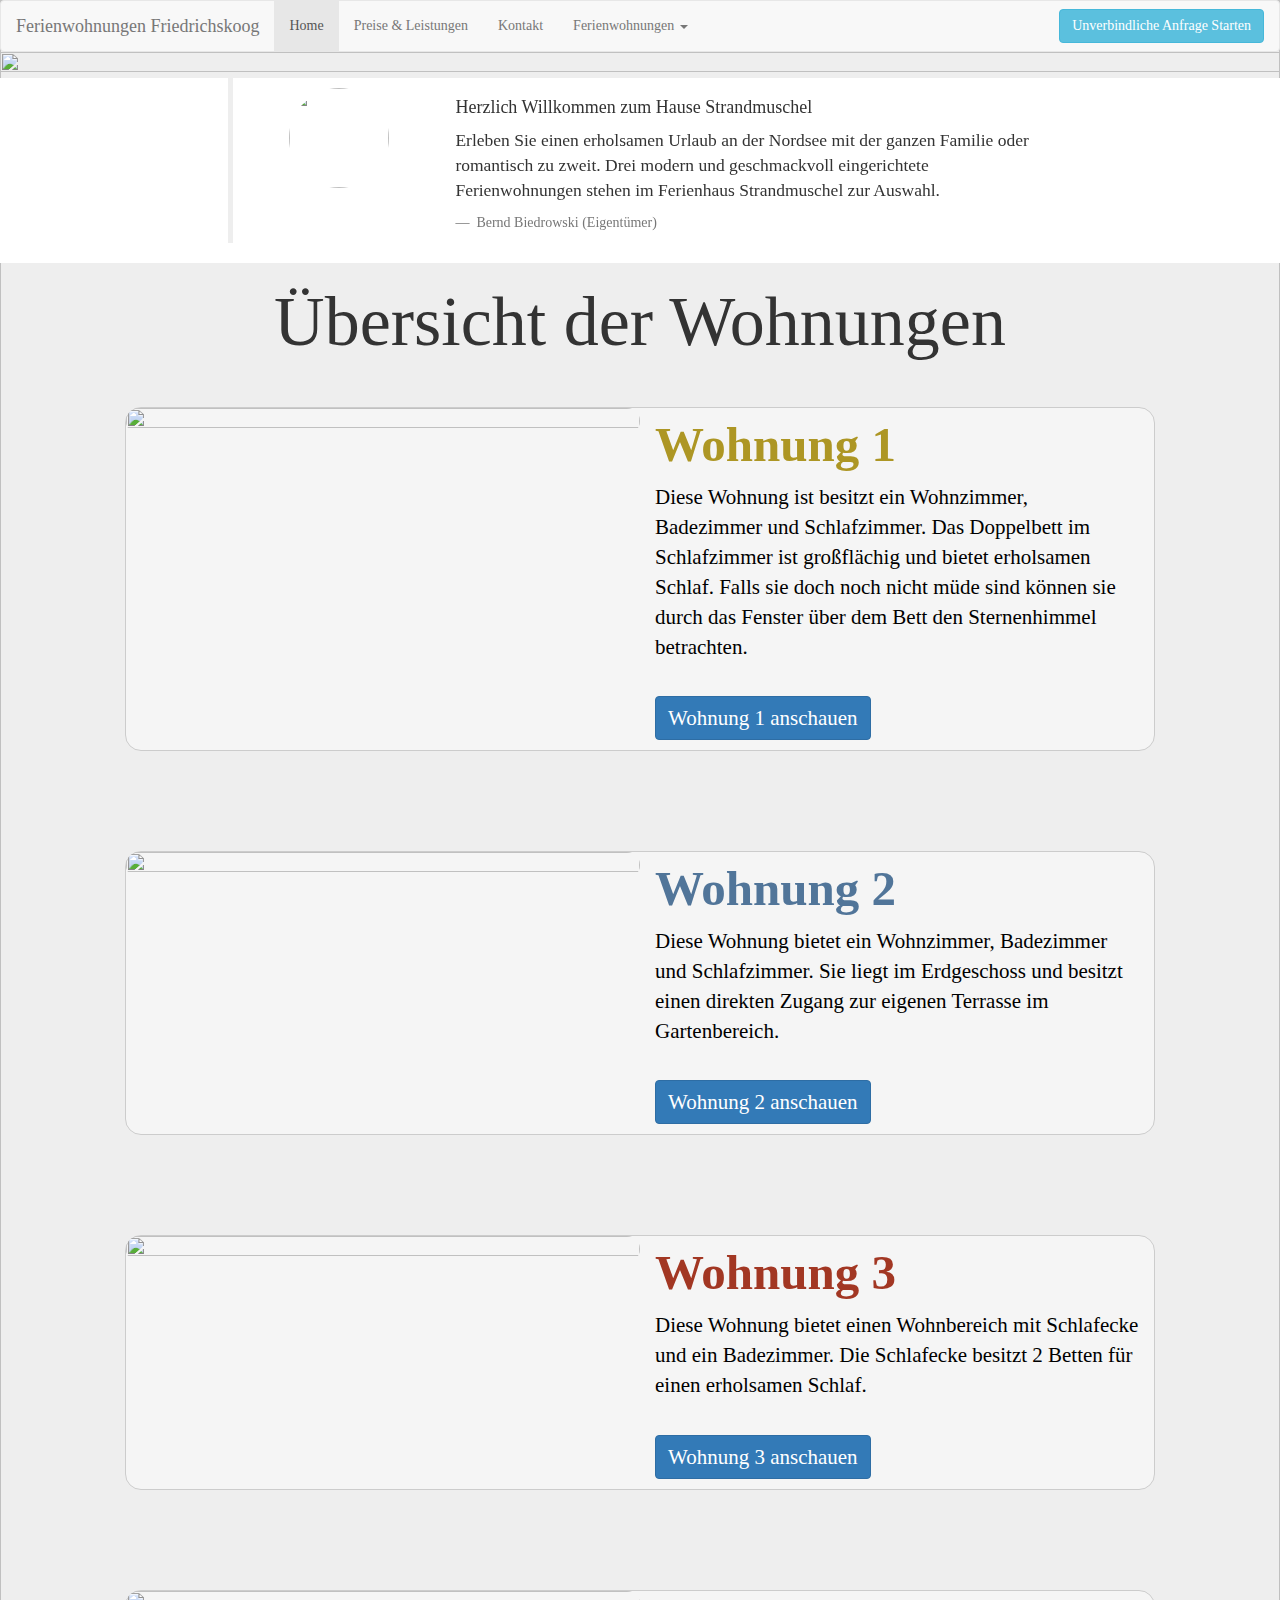
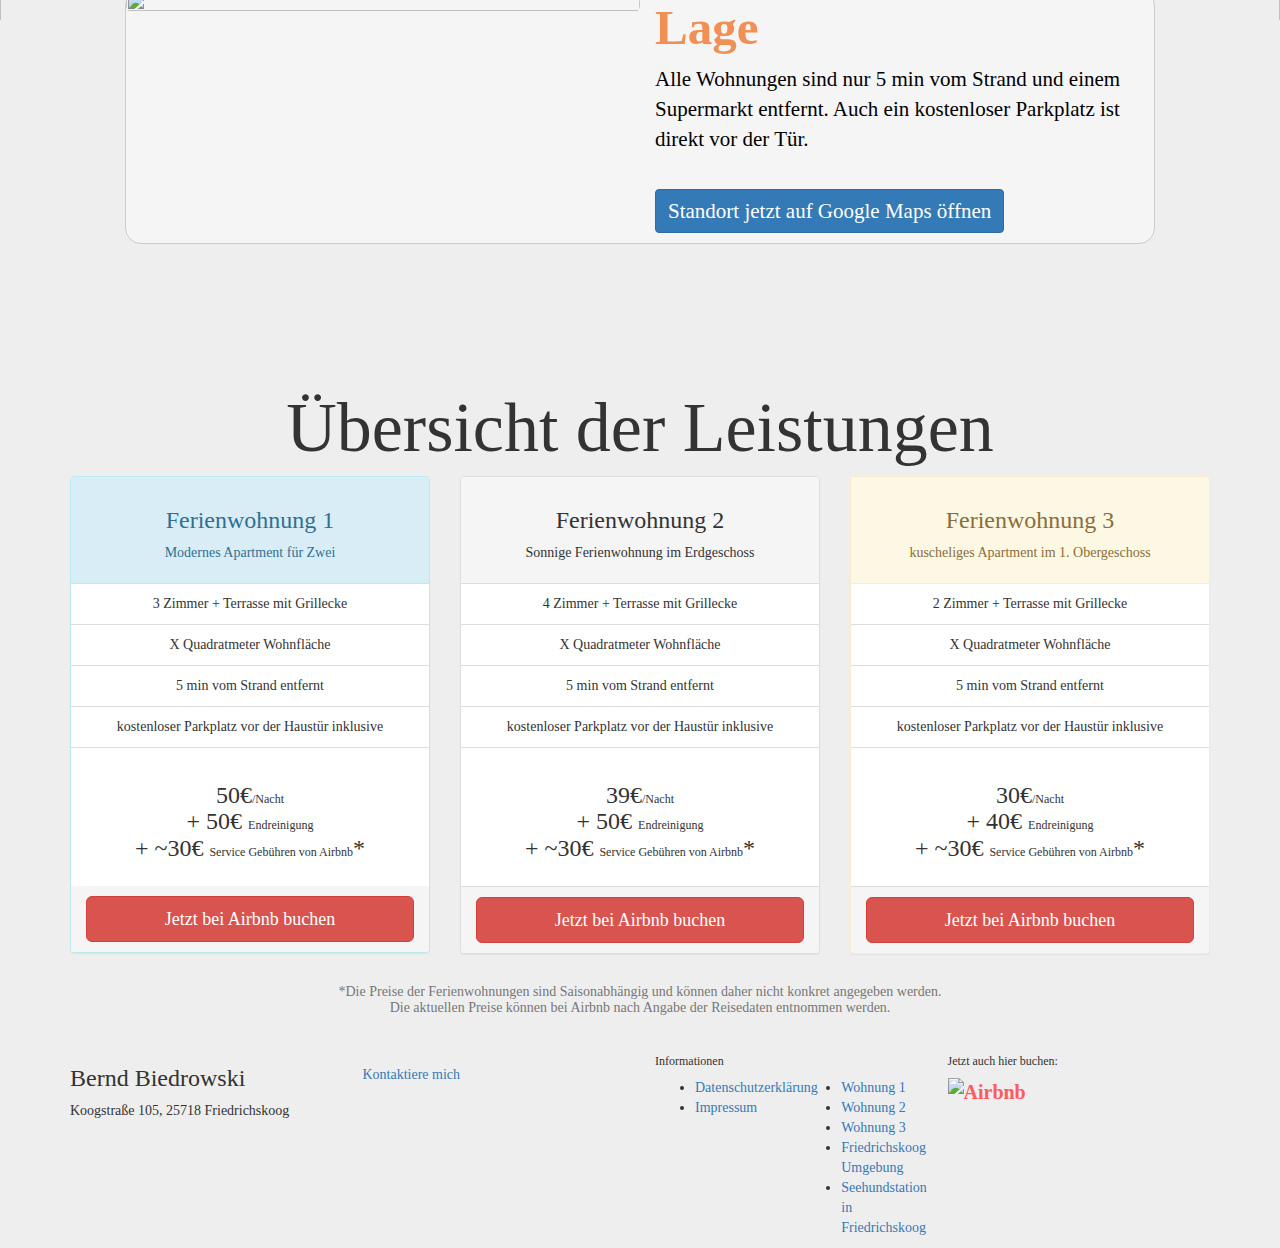
==== index.html @ 05b63339 "fix parallax" ====
<!DOCTYPE html>
<html>
  <head>
     <!-- launch fullscreen on mobile -->
     <meta name="apple-mobile-web-app-capable" content="yes">
     <meta name="mobile-web-app-capable" content="yes">
     <!-- viewport for mobile-->
     <meta name="viewport" content="width=device-width, initial-scale=1.0">
     <!-- link font awesome-->
     <link href="//netdna.bootstrapcdn.com/font-awesome/4.0.3/css/font-awesome.css" rel="stylesheet">
     <!-- parrallax css -->
     <link rel="stylesheet" href="./css/parallax.css" >
     <!-- little css tweaks -->
     <link rel="stylesheet" href="./css/littleTweaks.css" >
     <!-- preisvergleich css -->
     <link rel="stylesheet" href="./css/pricesOverview.css" >
     <!-- footer css-->
     <link rel="stylesheet" href="./css/footer.css" >
     <!-- quote carousel css-->
     <link rel="stylesheet" href="./css/quotecarousel.css">
     <!-- Wohnungen + Text Übersicht Section-->
     <link rel="stylesheet" href="./css/wohnungenuebersicht.css">
     <!-- bootstrap min css -->
     <link rel="stylesheet" href="https://maxcdn.bootstrapcdn.com/bootstrap/3.4.0/css/bootstrap.min.css">
     <!-- jquery min js -->
    <script src="https://ajax.googleapis.com/ajax/libs/jquery/3.4.0/jquery.min.js"></script>
    <!-- bootstrap min js -->
    <script src="https://maxcdn.bootstrapcdn.com/bootstrap/3.4.0/js/bootstrap.min.js"></script>
  </head>
  <body>
  
  <!-- Static navbar -->
      <nav class="navbar navbar-default" style="margin-bottom: 0">
        <div class="container-fluid">
          <div class="navbar-header">
            <button type="button" class="navbar-toggle collapsed" data-toggle="collapse" data-target="#navbar" aria-expanded="false" aria-controls="navbar">
              <span class="sr-only">Toggle navigation</span>
              <span class="icon-bar"></span>
              <span class="icon-bar"></span>
              <span class="icon-bar"></span>
            </button>
            <a class="navbar-brand" href="#overviewWohnungen">Ferienwohnungen Friedrichskoog</a>
          </div>
          <div id="navbar" class="navbar-collapse collapse">
            <ul class="nav navbar-nav">
               <li class="active"><a href="https://ferien-wohnungen-schleswig-holstein.github.io/friedrichskoog/">Home</a></li>
               <li><a href="#overviewPrices">Preise & Leistungen</a></li>
               <li><a href="#">Kontakt</a></li>
               <li class="dropdown">
                 <a href="#" class="dropdown-toggle" data-toggle="dropdown" role="button" aria-haspopup="true" aria-expanded="false">Ferienwohnungen <span class="caret"></span></a>
                 <ul class="dropdown-menu">
                   <li class="dropdown-header">Kleine Ferienwohnung</li>
                   <li><a href="https://ferien-wohnungen-schleswig-holstein.github.io/friedrichskoog/html/wohnung1.html" id="wohnung1" >Hier zur Ferienwohnung 1</a></li>
                   <li role="separator" class="divider"></li>
                   <li class="dropdown-header">Mittlere Ferienwohnung</li>
                   <li><a href="https://ferien-wohnungen-schleswig-holstein.github.io/friedrichskoog/html/wohnung2.html">Hier zur Ferienwohnung 2</a></li>
                   <li role="separator" class="divider"></li>
                   <li class="dropdown-header">Große Ferienwohnung</li>
                   <li><a href="https://ferien-wohnungen-schleswig-holstein.github.io/friedrichskoog/html/wohnung3.html">Hier zur Ferienwohnung 3</a></li>
                   <li role="separator" class="divider"></li>
                   <li><a href="https://ferien-wohnungen-schleswig-holstein.github.io/friedrichskoog/#overviewPrices">Hier zur Übersicht</a></li>
                 </ul>
                </li>
             </ul>
             <ul class="nav navbar-nav navbar-right text-center">
               <a href="https://www.airbnb.de/users/show/170012581"><button class="btn btn-info navbar-btn">Unverbindliche Anfrage Starten</button></a>
             </ul>
          </div><!--/.nav-collapse -->
        </div><!--/.container-fluid -->
      </nav>
  <!-- end navbar-->
      
  <!-- Start Parallax -->
  <div class="ismobile" style="overflow: hidden;" width="100%" height="95%">
    <img src="./images/windowseethrough.png" width="100%" height="95%" style="float: top;">
    <img src="./images/lighthouse-2396672_1920.jpg" class="twit-bird" width="100%" height="180%" style="float: top; position: absolute; left: 0; top:0; z-index: -2; ">
  </div>
  <!-- End Parallax -->
  
  <!-- quote template-->
  <div class="container quotebackgroundmobile" style="width: 100%; background-color: white;">
    <div class='row quoteRow'>
      <div class='col-md-offset-2 col-md-8'>
        <div class="carousel slide" data-ride="carousel" id="quote-carousel">
          <!-- Carousel Slides / Quotes -->
          <div class="carousel-inner">
            <!-- Quote 1 -->
            <div class="item active">
              <blockquote>
                <div class="row">
                  <div class="col-sm-3 text-center">
                    <img class="img-circle biggerimage" src="./images/face.jpeg" style="width: 100px;height:100px;">
                    <!--<img class="img-circle" src="https://s3.amazonaws.com/uifaces/faces/twitter/kolage/128.jpg" style="width: 100px;height:100px;">-->
                  </div>
                  <div class="col-sm-9 blur">
                    <h4 class="quoteHeading">Herzlich Willkommen zum Hause Strandmuschel</h4>
                    <p class="quoteParagraph">
                        Erleben Sie einen erholsamen Urlaub an der Nordsee mit der ganzen Familie oder romantisch zu zweit. Drei modern und geschmackvoll eingerichtete Ferienwohnungen stehen im Ferienhaus Strandmuschel zur Auswahl. </p>
                    <small> Bernd Biedrowski (Eigentümer)</small>
                  </div>
                </div>
              </blockquote>
            </div>
          </div>
        </div>                          
      </div>
    </div>
  </div>
  <!-- quote template ende-->
  
  <!-- Wohnungen + Bilder Übersicht-->
  	<section id="overviewWohnungen">
  		<div class="container-fluid secionBackground">
  			<h2 class="section-title mb-2 h1 text-center overviewTitle">Übersicht der Wohnungen</h2>
        <div class="how-section1">
            <div class="row overviewBackground">
                <div class="col-md-6 how-img removepadding">
                    <img src="./images/wohnung1/wohnung1-wohnzimmer.jpg" class="img-fluid wohnungsbilduebersicht" alt="" />
                </div>
                <div class="col-md-6">
                    <h4 class="overviewHeading headingWohnung1">Wohnung 1</h4>
                <p class="text-muted overviewText">
                  Diese Wohnung ist besitzt ein Wohnzimmer, Badezimmer und Schlafzimmer.
                  Das Doppelbett im Schlafzimmer ist großflächig und bietet erholsamen Schlaf.
                  Falls sie doch noch nicht müde sind können sie durch das Fenster über dem Bett den 
                  Sternenhimmel betrachten.
                 </p>
                 <p>
                    <a href="https://ferien-wohnungen-schleswig-holstein.github.io/friedrichskoog/html/wohnung1.html">
                        <button type="button" class="btn btn-primary">Wohnung 1 anschauen</button>
                    </a>
                </p>
                </div>
            </div>
            <div class="row overviewBackground">
                <div class="col-md-6 how-img removepadding">
                    <img src="./images/wohnung2/wohnung2-wohnzimmer.jpg" class="img-fluid wohnungsbilduebersicht" alt=""/>
                </div>
                <div class="col-md-6">
                    <h4 class="overviewHeading headingWohnung2">Wohnung 2</h4>
                    <p class="text-muted overviewText">
                    Diese Wohnung bietet ein Wohnzimmer, Badezimmer und Schlafzimmer.
                    Sie liegt im Erdgeschoss und besitzt einen direkten Zugang zur eigenen Terrasse
                    im Gartenbereich.
                     </p>
                     <p>
                        <a href="https://ferien-wohnungen-schleswig-holstein.github.io/friedrichskoog/html/wohnung2.html">
                            <button type="button" class="btn btn-primary">Wohnung 2 anschauen</button>
                        </a>
                    </p>
                </div>
            </div>
            <div class="row overviewBackground">
                <div class="col-md-6 how-img removepadding">
                     <img src="./images/wohnung3/wohnung3-wohnzimmer.jpg" class="img-fluid wohnungsbilduebersicht" alt=""/>
                </div>
                <div class="col-md-6">
                    <h4 class="overviewHeading  headingWohnung3">Wohnung 3</h4>
                    <p class="text-muted overviewText">
                    Diese Wohnung bietet einen Wohnbereich mit Schlafecke und ein Badezimmer.
                    Die Schlafecke besitzt 2 Betten für einen erholsamen Schlaf.
                    </p>
                    <p>
                        <a href="https://ferien-wohnungen-schleswig-holstein.github.io/friedrichskoog/html/wohnung1.html">
                            <button type="button" class="btn btn-primary">Wohnung 3 anschauen</button>
                        </a>
                    </p>
                </div>
            </div>
            <div class="row overviewBackground">
                <div class="col-md-6 how-img removepadding">
                    <img src="./images/umgebung/umgebung-sonnenuntergang2.jpg" class="img-fluid wohnungsbilduebersicht" alt=""/>
                </div>
                <div class="col-md-6">
                    <h4 class="overviewHeading  headingLage">Lage</h4>
                    <p class="text-muted overviewText">
                      Alle Wohnungen sind nur 5 min vom Strand und einem Supermarkt entfernt.
                      Auch ein kostenloser Parkplatz ist direkt vor der Tür.
                      </p>
                      <p>
                          <a href="https://goo.gl/maps/2TDjoSByeW84eYyp8" target="_blank">
                              <button type="button" class="btn btn-primary">Standort jetzt auf Google Maps öffnen</button>
                          </a>
                      </p>
                </div>
            </div>
        </div>
  	</section>
  <!-- ENDE Wohnungen + Bilder Übersicht-->
  
  <!-- Leistungsvergleich der Wohnungen-->
  	<section id="overviewPrices">
  		<div class="container-fluid">
  			<h2 class="section-title mb-2 h1 text-center">Übersicht der Leistungen</h2>
  			<div class="container">
          <div class="row">
            <div class="col-sm">
                <div >
                    <div class="col-lg-4 col-md-4">
                      <div class="panel panel-info">
                        <div class="panel-heading">
                          <h3 class="text-center hprice">Ferienwohnung 1</h3>
                          <p class="text-center">Modernes Apartment für Zwei</p>
                        </div>
                        <ul class="list-group list-group-flush text-center">
                          <li class="list-group-item">
                            3 Zimmer + Terrasse mit Grillecke
                          </li>
                          <li class="list-group-item">
                            X Quadratmeter Wohnfläche
                          </li>
                          <li class="list-group-item">
                            5 min vom Strand entfernt
                          </li>
                          <li class="list-group-item">
                            kostenloser Parkplatz vor der Haustür inklusive
                          </li>
                          <div class="panel-body text-center">
                              <h3 class="hprice pricetag">
                                    50€<span class="overviewPricesText">/Nacht</span><br>
                                    + 50€ <span class="overviewPricesText">Endreinigung</span><br>
                                    + ~30€ <span class="overviewPricesText">Service Gebühren von Airbnb</span>*</h3>
                          </div>
                        </ul>
                        <div class="panel-footer btn-hide"> 
                          <a class="btn btn-lg btn-block btn-danger " href="https://www.airbnb.de/rooms/6984730?location=Friedrichskoog%2C%20Deutschland&adults=1&guests=1&check_in=&check_out=&children=0&infants=0&source_impression_id=p3_1556996489_puB1PriPwWPqPFqe">Jetzt bei Airbnb buchen</a> 
                        </div>
                      </div>
                    </div>
                  </div>
            </div>
            <div class="col-sm">
                <div >
                    <div class="col-lg-4 col-md-4 ">
                      <div class="panel panel-default">
                        <div class="panel-heading">
                          <h3 class="text-center hprice">Ferienwohnung 2</h3>
                          <p class="text-center">Sonnige Ferienwohnung im Erdgeschoss</p>
                        </div>
                        <ul class="list-group list-group-flush text-center">
                            <li class="list-group-item">
                              4 Zimmer + Terrasse mit Grillecke
                            </li>
                            <li class="list-group-item">
                              X Quadratmeter Wohnfläche
                            </li>
                            <li class="list-group-item">
                              5 min vom Strand entfernt
                            </li>
                            <li class="list-group-item">
                              kostenloser Parkplatz vor der Haustür inklusive
                            </li>
                            <div class="panel-body text-center">
                                <h3 class="hprice pricetag">
                                    39€<span class="overviewPricesText">/Nacht</span><br>
                                    + 50€ <span class="overviewPricesText">Endreinigung</span><br>
                                    + ~30€ <span class="overviewPricesText">Service Gebühren von Airbnb</span>*</h3>
                            </div>
                        <div class="panel-footer btn-hide"> 
                          <a class="btn btn-lg btn-block btn-danger " href="https://www.airbnb.de/rooms/31629506?location=Friedrichskoog%2C%20Deutschland&adults=1&guests=1&check_in=&check_out=&children=0&infants=0&source_impression_id=p3_1556996493_xZc%2BCcOb%2FPHpsG%2BI#">Jetzt bei Airbnb buchen</a> 
                        </div>
                      </div>
                    </div>
                  </div>
            </div>
            <div class="col-sm">
                <div >
                    <div class="col-lg-4 col-md-4 ">
                      <div class="panel panel-warning">
                        <div class="panel-heading">
                          <h3 class="text-center hprice">Ferienwohnung 3</h3>
                          <p class="text-center">kuscheliges Apartment im 1. Obergeschoss</p>
                        </div>
                        <ul class="list-group list-group-flush text-center">
                            <li class="list-group-item">
                              2 Zimmer + Terrasse mit Grillecke
                            </li>
                            <li class="list-group-item">
                              X Quadratmeter Wohnfläche
                            </li>
                            <li class="list-group-item">
                              5 min vom Strand entfernt
                            </li>
                            <li class="list-group-item">
                              kostenloser Parkplatz vor der Haustür inklusive
                            </li>
                            <div class="panel-body text-center">
                                <h3 class="hprice pricetag">
                                    30€<span class="overviewPricesText">/Nacht</span><br>
                                    + 40€ <span class="overviewPricesText">Endreinigung</span><br>
                                    + ~30€ <span class="overviewPricesText">Service Gebühren von Airbnb</span>*</h3>
                              </div>
                        <div class="panel-footer btn-hide"> 
                          <a class="btn btn-lg btn-block btn-danger " href="https://www.airbnb.de/rooms/17316805?location=Friedrichskoog%2C%20Deutschland&adults=1&guests=1&check_in=&check_out=&children=0&infants=0&source_impression_id=p3_1556996495_8zST0iMWYRifCK89">Jetzt bei Airbnb buchen</a> 
                        </div>
                      </div>
                    </div>
                  </div>
            </div>
          </div>
          <p class="text-center text-muted h5">*Die Preise der Ferienwohnungen sind Saisonabhängig und können daher nicht konkret angegeben werden.
              <br/> Die aktuellen Preise können bei Airbnb nach Angabe der Reisedaten entnommen werden.
            </p>
        </div>  
  	</section>
    <!-- ENDE Leistungsvergelich der Wohnungen -->

    <br>
    
  <!-- Start Footer -->
  <footer class="container-fluid bg-grey py-5">
    <div class="container">
       <div class="row">
          <div class="col-md-6">
             <div class="row">
                <div class="col-md-6 ">
                   <div class="logo-part">
                      <h3>Bernd Biedrowski</h3>
                      <p>Koogstraße 105, 25718 Friedrichskoog</p>
                   </div>
                </div>
                <div class="col-md-6 px-4">
                  <br>
                   <a href="#" class="btn-footer">Kontaktiere mich</a>
                </div>
             </div>
          </div>
          <div class="col-md-6">
             <div class="row">
                <div class="col-md-6 px-4">
                   <h6>Informationen</h6>
                   <div class="row ">
                      <div class="col-md-6">
                         <ul>
                            <li> <a href="#"> Datenschutzerklärung</a> </li>
                            <li> <a href="#"> Impressum</a> </li>
                         </ul>
                      </div>
                      <div class="col-md-6 px-4">
                         <ul>
                            <li> <a href="https://ferien-wohnungen-schleswig-holstein.github.io/friedrichskoog/html/wohnung1.html"> Wohnung 1</a> </li>
                            <li> <a href="https://ferien-wohnungen-schleswig-holstein.github.io/friedrichskoog/html/wohnung2.html"> Wohnung 2</a> </li>
                            <li> <a href="#https://ferien-wohnungen-schleswig-holstein.github.io/friedrichskoog/html/wohnung3.html"> Wohnung 3</a> </li>
                            <li> <a href="https://www.friedrichskoog.de/bildergalerie/"> Friedrichskoog Umgebung</a> </li>
                            <li> <a href="https://www.friedrichskoog.de/familie-fun/seehundstation/"> Seehundstation in Friedrichskoog</a> </li>
                         </ul>
                      </div>
                   </div>
                </div>
                <div class="col-md-6 ">
                   <h6>Jetzt auch hier buchen:</h6>
                   <div class="social">
                      <a href="https://www.airbnb.de/users/show/170012581"><img alt="Airbnb" width="90" src="http://image.airbnbmail.com/lib/fe8d1273706c037e77/m/2/Airbnb_New_Logo_2016.png" style="display: block; border: 0; color: #FF5A5F; font-size: 20px; font-weight: bold; font-family: sans-serif;" /></a>
                   </div>
                </div>
             </div>
          </div>
       </div>
    </div>
  </footer>
  <!-- End Footer-->
  
  <!-- Javascript -->
  <script src="./js/parallax.js"></script><!-- parallax JS-->
  <script>
    $(window).scroll(function () { 

$('.twit-bird').css({
  'top' : -($(this).scrollTop()/6)+"px"
}); 

});
  </script>
  <!-- END Javascript-->
  
  </body>
</html>
---- css/littleTweaks.css ----
body{
    background-color: #eee!important;
}
.overviewPricesText{
    font-size: 50%;
    font-color: grey;
}
h2.section-title.mb-2.h1.text-center{
    font-size: 500% !important;
}
---- css/wohnungenuebersicht.css ----
.how-section1{
    margin-top:-15%;
    padding: 10%;
}
.how-section1 h4{
    color: #ffa500;
    font-weight: bold;
    font-size: 30px;
}
.how-section1 .subheading{
    color: #3931af;
    font-size: 20px;
}
.how-section1 .row
{
    margin-top: 10%;
}
.how-img
{
    text-align: center;
}
.how-img img{
    width: 40%;
}

.wohnungsbilduebersicht{
    height: 50% !important;
    width: 100% !important;
}

.removepadding{
    padding: 0 !important;
}
.overviewBackground{
    background-color: whitesmoke !important;
    border: 1px solid #ccc!important;
    border-radius:16px;
}
*{
    font-family: 'Playfair Display', serif !important;
}
button.btn.btn-primary{
    margin-top: 5%;
    font-size: 150% !important;
}
img.img-fluid.wohnungsbilduebersicht
{
    border-radius:16px;
}
h2.section-title.mb-2.h1.text-center.overviewTitle{
    font-size: 500% !important;
}
.overviewHeading{
    font-size: 350% !important;
}
.headingWohnung1{
    color: #ad9624 !important;
}
.headingWohnung2{
    color: rgb(81, 117, 153) !important;
}
.headingWohnung3{
    color: rgb(162 ,55 ,35) !important;
}
.headingLage{
    color: rgb(241, 144, 84) !important;
}
.sectionBackground{
    background: #d3d3d300 !important;
}
.overviewText{
    color: black !important;
    font-size: 150%;
}
/* Wohnung 1 Headings */
.wohnung1Heading1{
    color: #6081a0 !important;
}
.wohnung1Heading2{
    color: #eaae4c !important;
}
.wohnung1Heading3{
    color: #748d4f !important;
}
.wohnung1Heading4{
    color: #d93f2c !important;
}
.wohnung1Heading5{
    color: #848988 !important;
}
.wohnungLage{
    color: #44463e !important;
}
/* Wohnung 2 Headings */
.wohnung2Heading1{
    color: #517399 !important;
}
.wohnung2Heading2{
    color: #a97b69 !important;
}
.wohnung2Heading3{
    color: #39352c !important;
}
.wohnung2Heading4{
    color: #c7444a !important;
}
.wohnung2Heading5{
    color: #19181f !important;
}
/* Wohnung 3 Headings */
.wohnung3Heading1{
    color: #7586b1 !important;
}
.wohnung3Heading2{
    color: #748d4f !important;
}
.wohnung3Heading3{
    color: #d23d2a !important;
}
.wohnung3Heading4{
    color: #959381 !important;
}
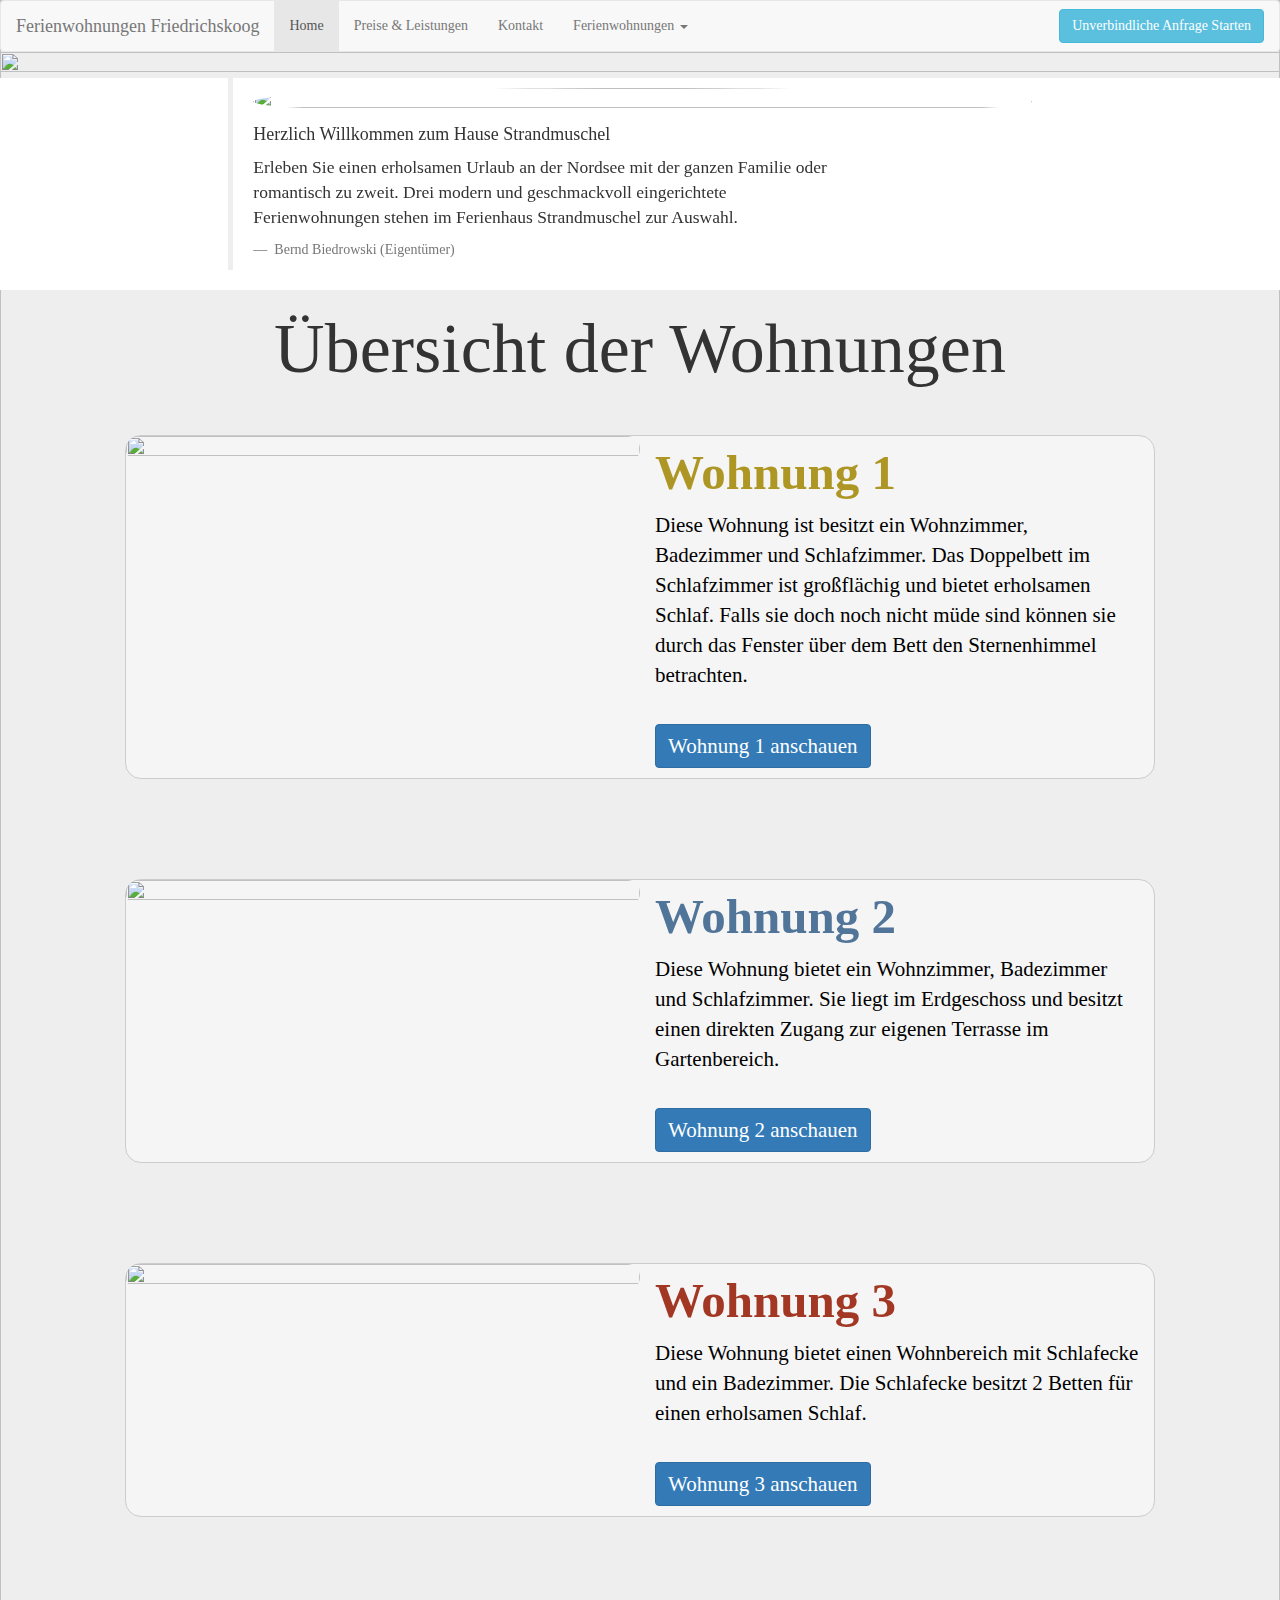
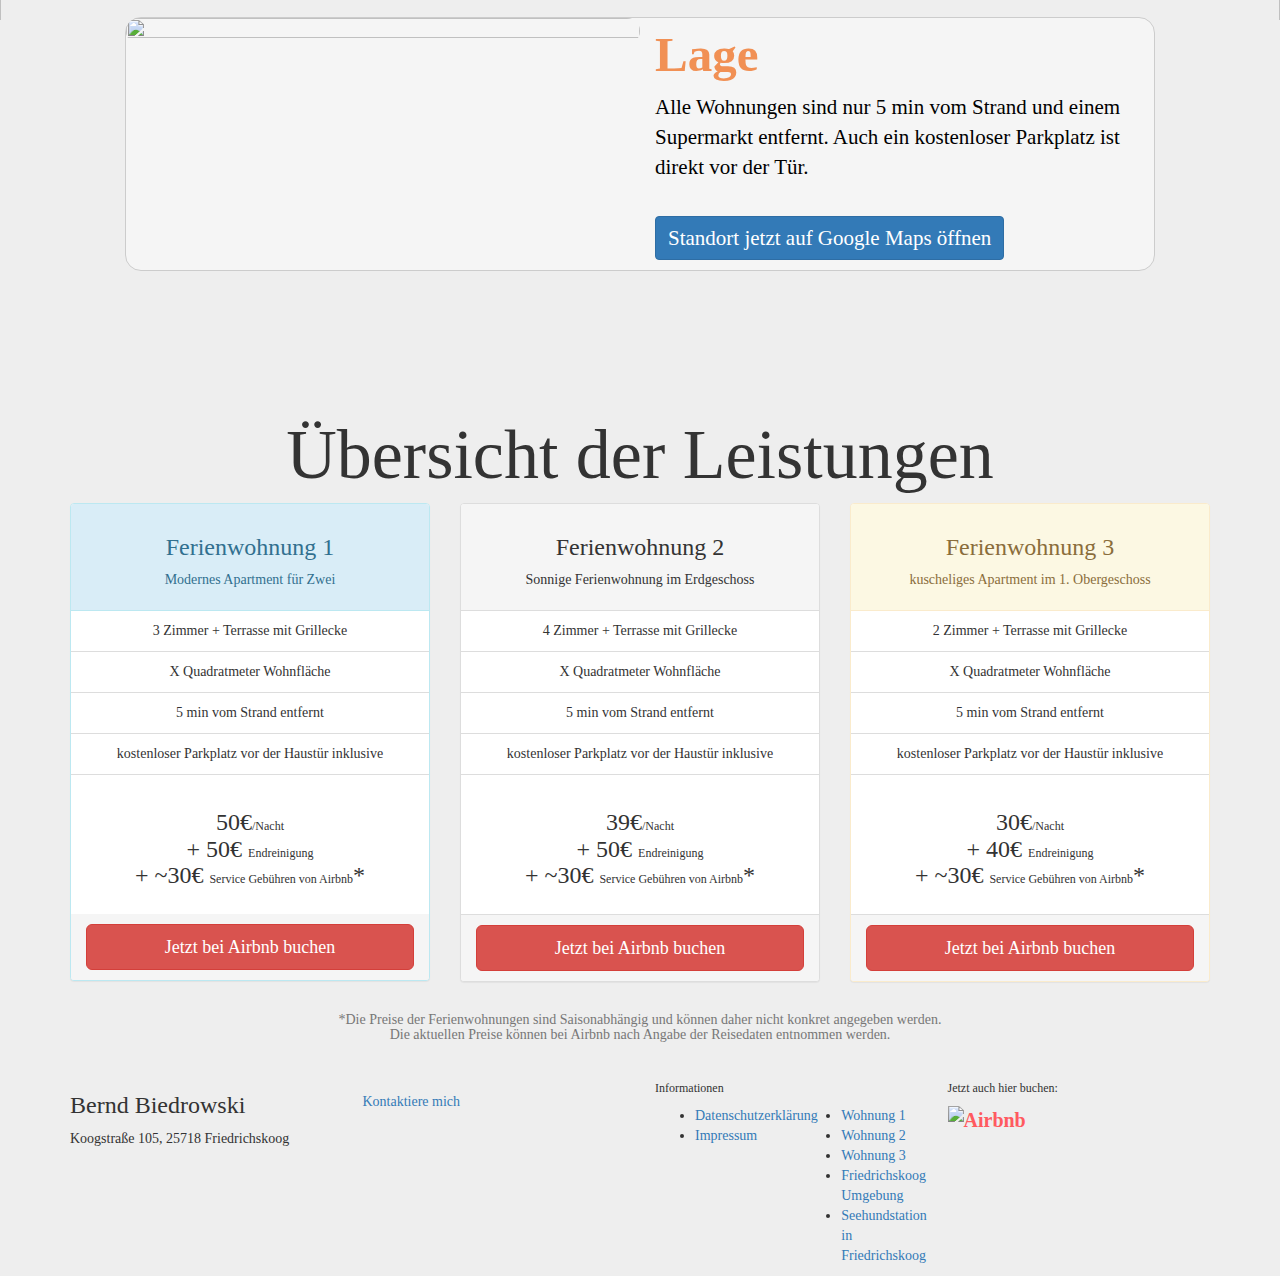
==== commit 062471b5: "add kontakt,impressum, datenschutz templates and replaced new footer everywhere" ====
--- a/index.html
+++ b/index.html
@@ -39,13 +39,13 @@
               <span class="icon-bar"></span>
               <span class="icon-bar"></span>
             </button>
-            <a class="navbar-brand" href="#overviewWohnungen">Ferienwohnungen Friedrichskoog</a>
+            <a class="navbar-brand" href="https://ferien-wohnungen-schleswig-holstein.github.io/friedrichskoog/#overviewWohnungen">Ferienwohnungen Friedrichskoog</a>
           </div>
           <div id="navbar" class="navbar-collapse collapse">
             <ul class="nav navbar-nav">
                <li class="active"><a href="https://ferien-wohnungen-schleswig-holstein.github.io/friedrichskoog/">Home</a></li>
                <li><a href="#overviewPrices">Preise & Leistungen</a></li>
-               <li><a href="#">Kontakt</a></li>
+               <li><a href="https://ferien-wohnungen-schleswig-holstein.github.io/friedrichskoog/html/kontakt.html">Kontakt</a></li>
                <li class="dropdown">
                  <a href="#" class="dropdown-toggle" data-toggle="dropdown" role="button" aria-haspopup="true" aria-expanded="false">Ferienwohnungen <span class="caret"></span></a>
                  <ul class="dropdown-menu">
@@ -88,11 +88,10 @@
             <div class="item active">
               <blockquote>
                 <div class="row">
-                  <div class="col-sm-3 text-center">
-                    <img class="img-circle biggerimage" src="./images/face.jpeg" style="width: 100px;height:100px;">
-                    <!--<img class="img-circle" src="https://s3.amazonaws.com/uifaces/faces/twitter/kolage/128.jpg" style="width: 100px;height:100px;">-->
-                  </div>
-                  <div class="col-sm-9 blur">
+                  <div class="col-sm-3 text-center" style="display: inline-block; width: 100%; height: 100%;">
+                    <img class="img-circle biggerimage" src="./images/other/bernd2.jpg" style="width: inherit; height: inherit;">
+                  </div>
+                  <div class="col-sm-9 blur" style="display: inline-block">
                     <h4 class="quoteHeading">Herzlich Willkommen zum Hause Strandmuschel</h4>
                     <p class="quoteParagraph">
                         Erleben Sie einen erholsamen Urlaub an der Nordsee mit der ganzen Familie oder romantisch zu zweit. Drei modern und geschmackvoll eingerichtete Ferienwohnungen stehen im Ferienhaus Strandmuschel zur Auswahl. </p>
@@ -321,7 +320,7 @@
                 </div>
                 <div class="col-md-6 px-4">
                   <br>
-                   <a href="#" class="btn-footer">Kontaktiere mich</a>
+                   <a href="https://ferien-wohnungen-schleswig-holstein.github.io/friedrichskoog/html/kontakt.html" class="btn-footer">Kontaktiere mich</a>
                 </div>
              </div>
           </div>
@@ -332,15 +331,15 @@
                    <div class="row ">
                       <div class="col-md-6">
                          <ul>
-                            <li> <a href="#"> Datenschutzerklärung</a> </li>
-                            <li> <a href="#"> Impressum</a> </li>
+                            <li> <a href="https://ferien-wohnungen-schleswig-holstein.github.io/friedrichskoog/html/datenschutz.html"> Datenschutzerklärung</a> </li>
+                            <li> <a href="https://ferien-wohnungen-schleswig-holstein.github.io/friedrichskoog/html/Impressum.html"> Impressum</a> </li>
                          </ul>
                       </div>
                       <div class="col-md-6 px-4">
                          <ul>
                             <li> <a href="https://ferien-wohnungen-schleswig-holstein.github.io/friedrichskoog/html/wohnung1.html"> Wohnung 1</a> </li>
                             <li> <a href="https://ferien-wohnungen-schleswig-holstein.github.io/friedrichskoog/html/wohnung2.html"> Wohnung 2</a> </li>
-                            <li> <a href="#https://ferien-wohnungen-schleswig-holstein.github.io/friedrichskoog/html/wohnung3.html"> Wohnung 3</a> </li>
+                            <li> <a href="https://ferien-wohnungen-schleswig-holstein.github.io/friedrichskoog/html/wohnung3.html"> Wohnung 3</a> </li>
                             <li> <a href="https://www.friedrichskoog.de/bildergalerie/"> Friedrichskoog Umgebung</a> </li>
                             <li> <a href="https://www.friedrichskoog.de/familie-fun/seehundstation/"> Seehundstation in Friedrichskoog</a> </li>
                          </ul>
--- a/css/littleTweaks.css
+++ b/css/littleTweaks.css
@@ -7,4 +7,32 @@
 }
 h2.section-title.mb-2.h1.text-center{
     font-size: 500% !important;
-}+}
+@keyframes imageAnimation {
+    0% {
+        opacity: 0;
+        transform: translateY(-40px);
+    }
+    100% {
+        opacity: 1;
+        transform: translateY(0);
+    }
+  }
+  .animate {
+    animation: imageAnimation 500ms ease-in-out;
+    animation-iteration-count: 1;
+    opacity: 1;
+  }
+  .animateHidden{
+      opacity: 0;
+  }
+  @media screen and (min-width: 0px) and (max-width: 786px) {
+      .wohnungBeschreibungMobile{
+          display:block;
+      }
+  }
+  @media screen and (min-width: 787px) {
+    .wohnungBeschreibungMobile{
+        display:none;
+    }
+}
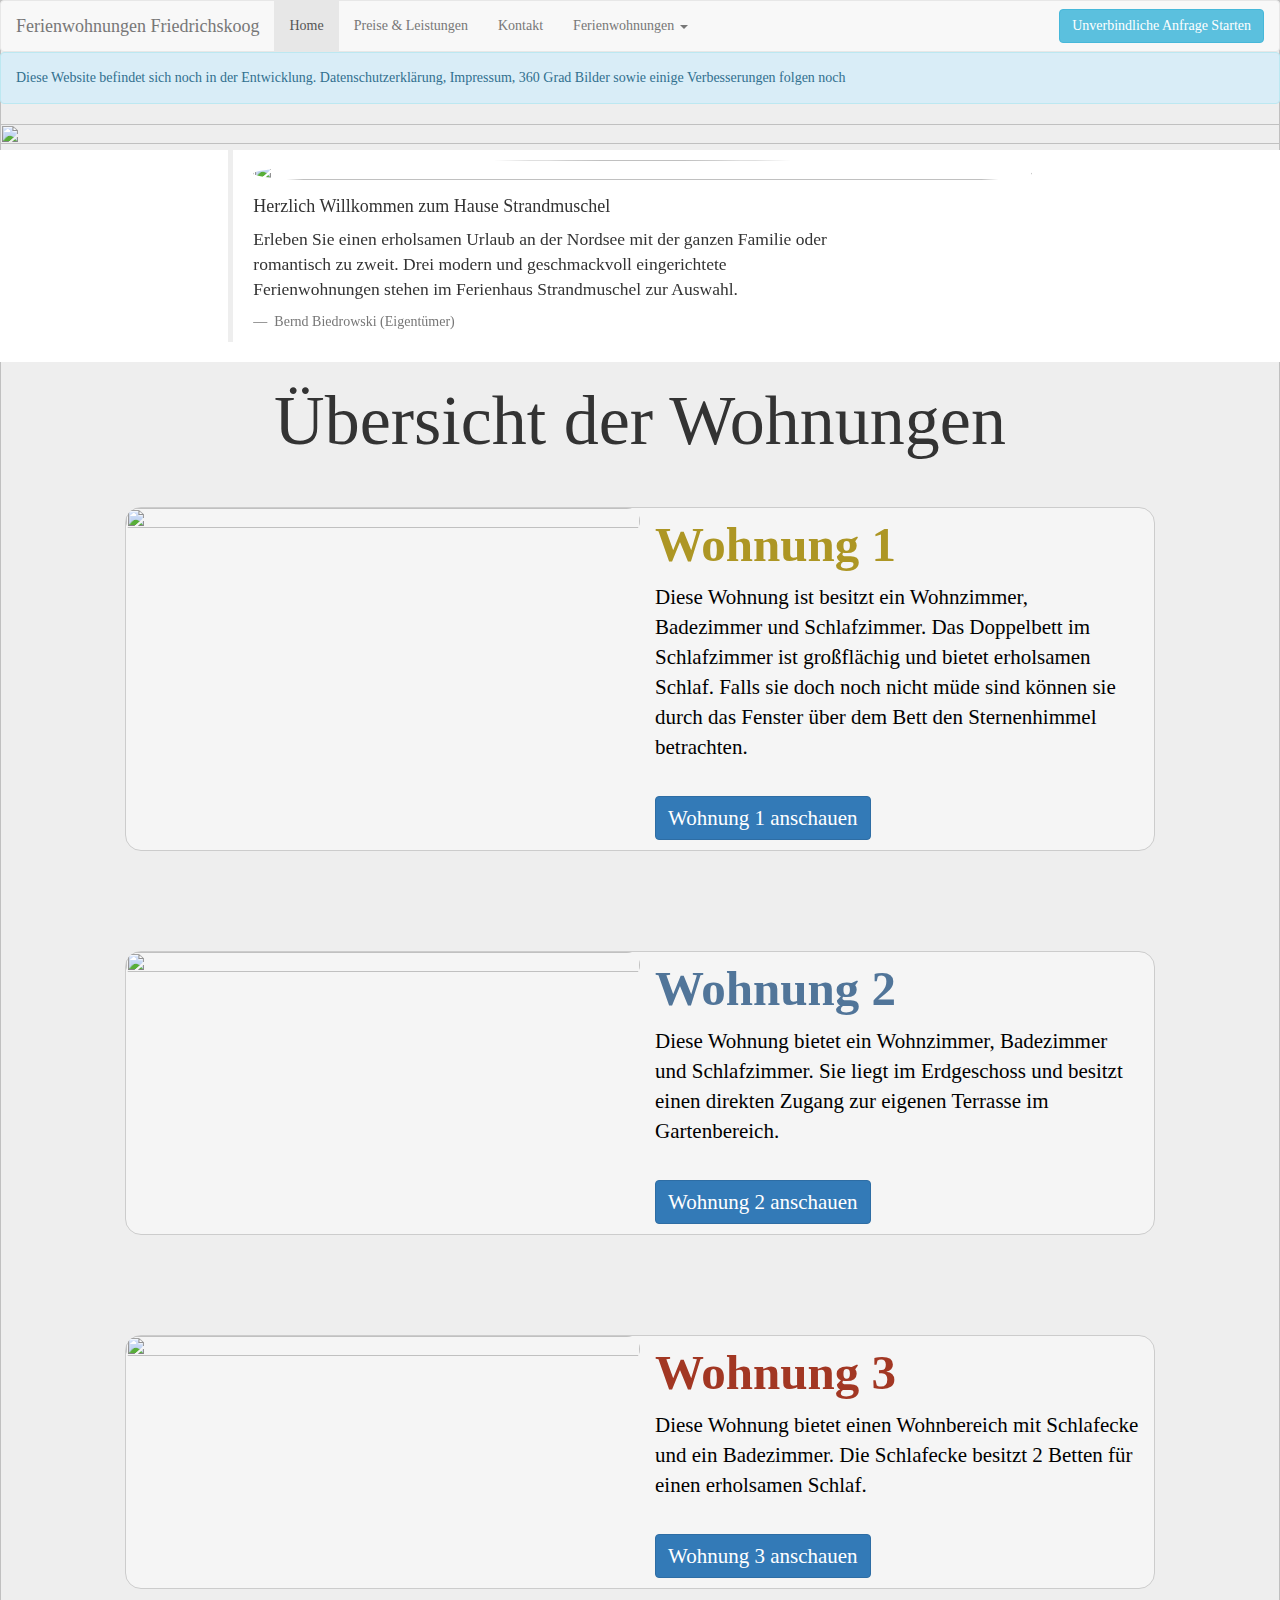
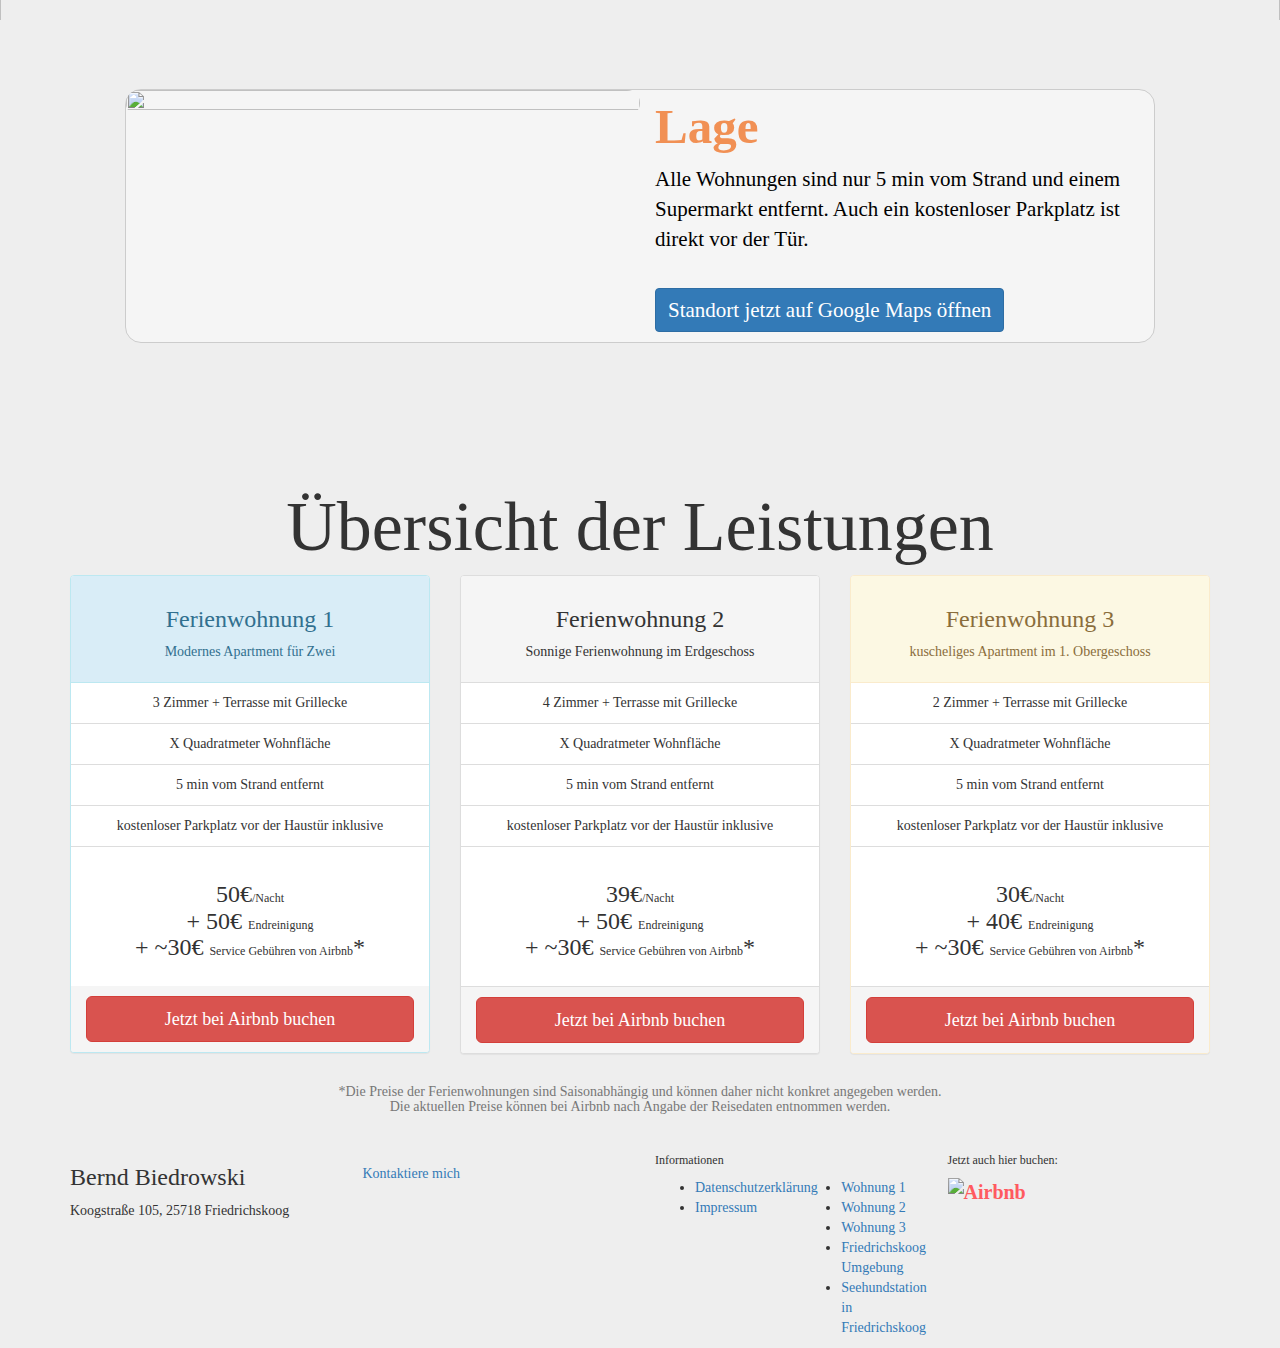
==== commit 50f13e5a: "minor changes" ====
--- a/index.html
+++ b/index.html
@@ -1,9 +1,6 @@
 <!DOCTYPE html>
 <html>
   <head>
-     <!-- launch fullscreen on mobile -->
-     <meta name="apple-mobile-web-app-capable" content="yes">
-     <meta name="mobile-web-app-capable" content="yes">
      <!-- viewport for mobile-->
      <meta name="viewport" content="width=device-width, initial-scale=1.0">
      <!-- link font awesome-->
@@ -69,6 +66,11 @@
         </div><!--/.container-fluid -->
       </nav>
   <!-- end navbar-->
+
+  <div class="alert alert-info" role="alert">
+      Diese Website befindet sich noch in der Entwicklung.
+      Datenschutzerklärung, Impressum, 360 Grad Bilder sowie einige Verbesserungen folgen noch
+    </div>
       
   <!-- Start Parallax -->
   <div class="ismobile" style="overflow: hidden;" width="100%" height="95%">
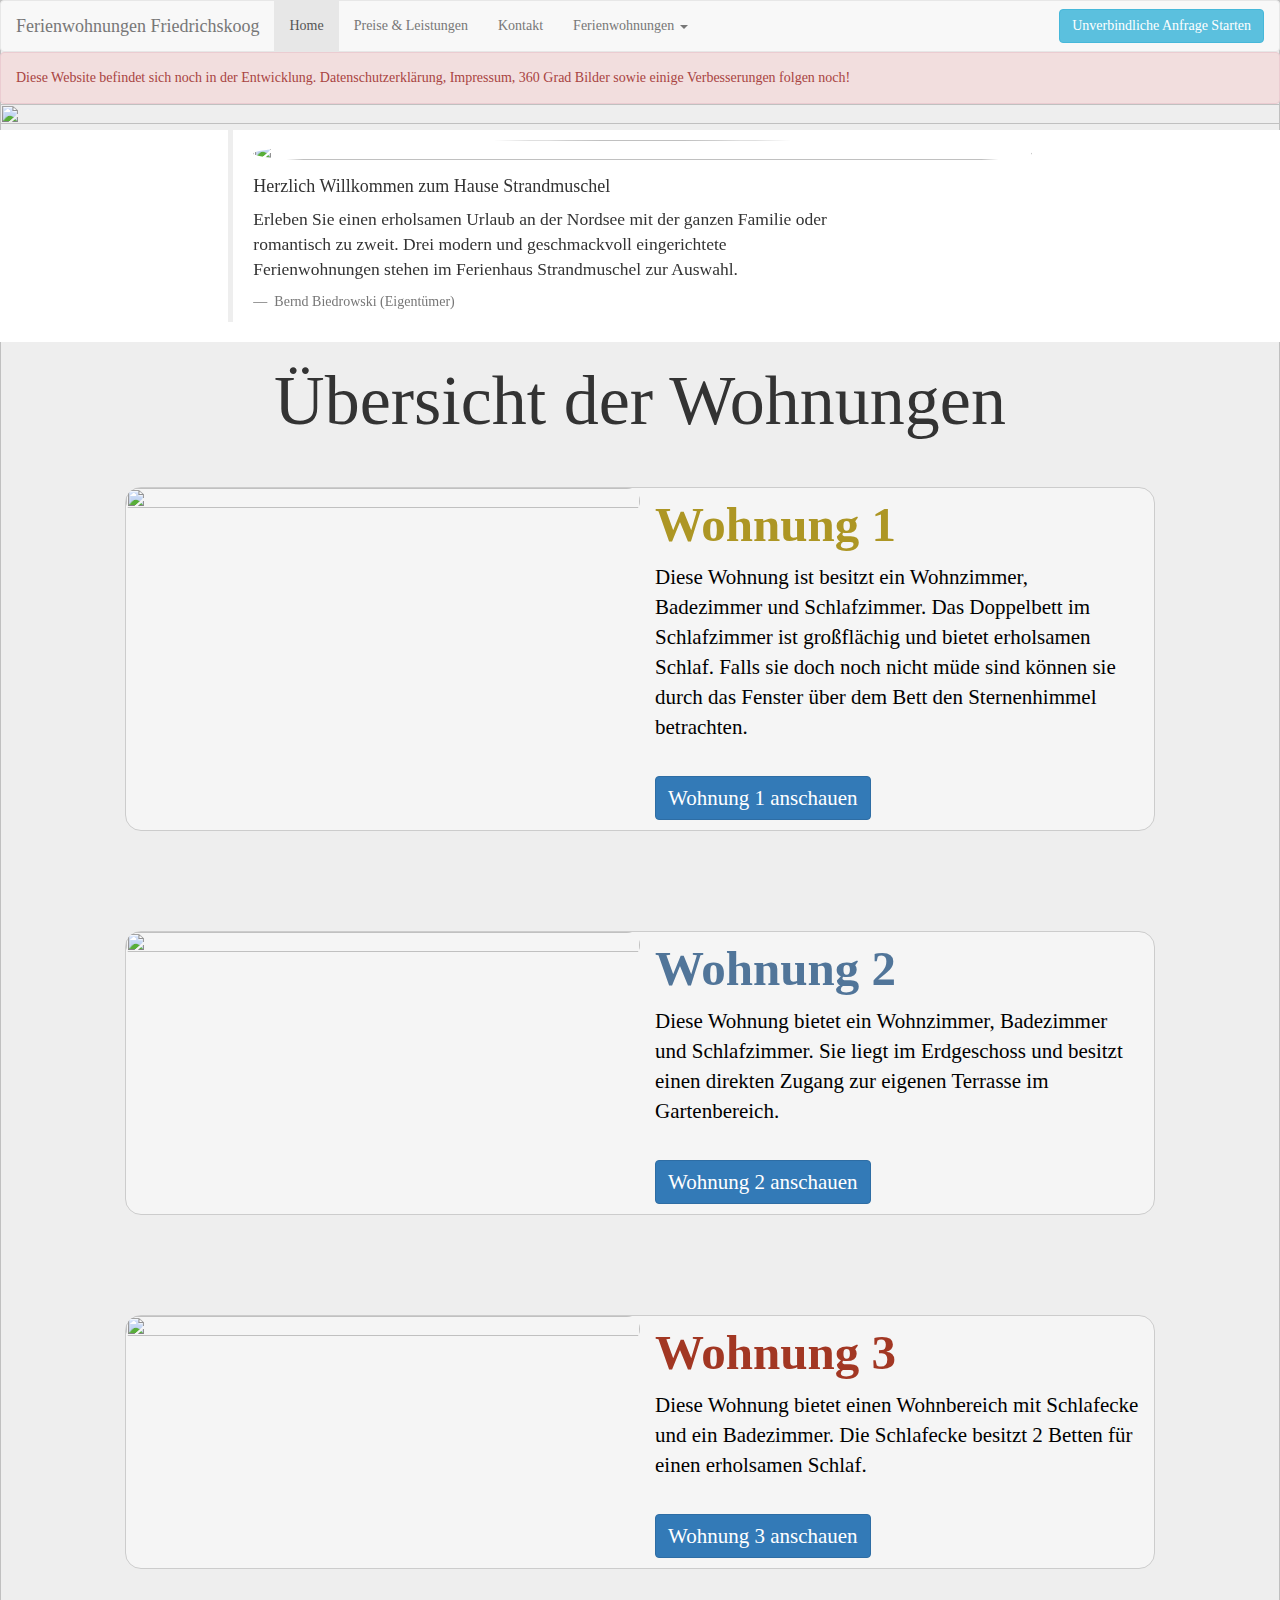
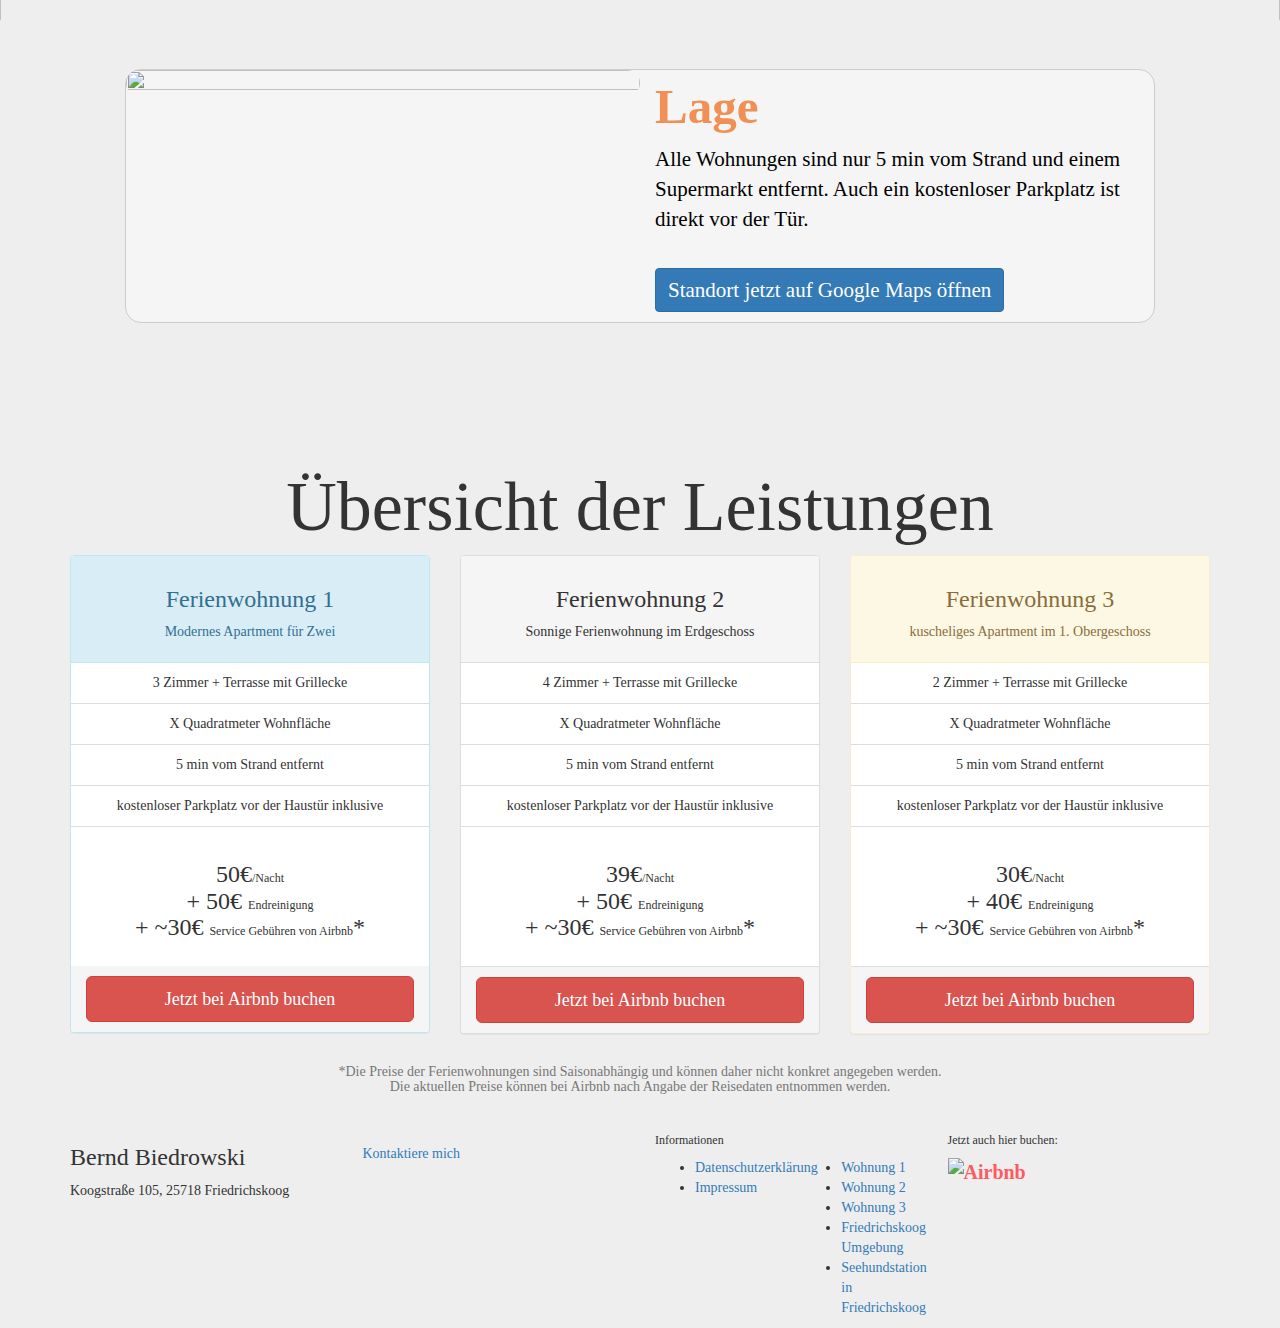
==== commit c7c47bf5: "minor changes" ====
--- a/index.html
+++ b/index.html
@@ -67,9 +67,9 @@
       </nav>
   <!-- end navbar-->
 
-  <div class="alert alert-info" role="alert">
+  <div class="alert alert-danger" role="alert" style="margin:0!important;">
       Diese Website befindet sich noch in der Entwicklung.
-      Datenschutzerklärung, Impressum, 360 Grad Bilder sowie einige Verbesserungen folgen noch
+      Datenschutzerklärung, Impressum, 360 Grad Bilder sowie einige Verbesserungen folgen noch!
     </div>
       
   <!-- Start Parallax -->
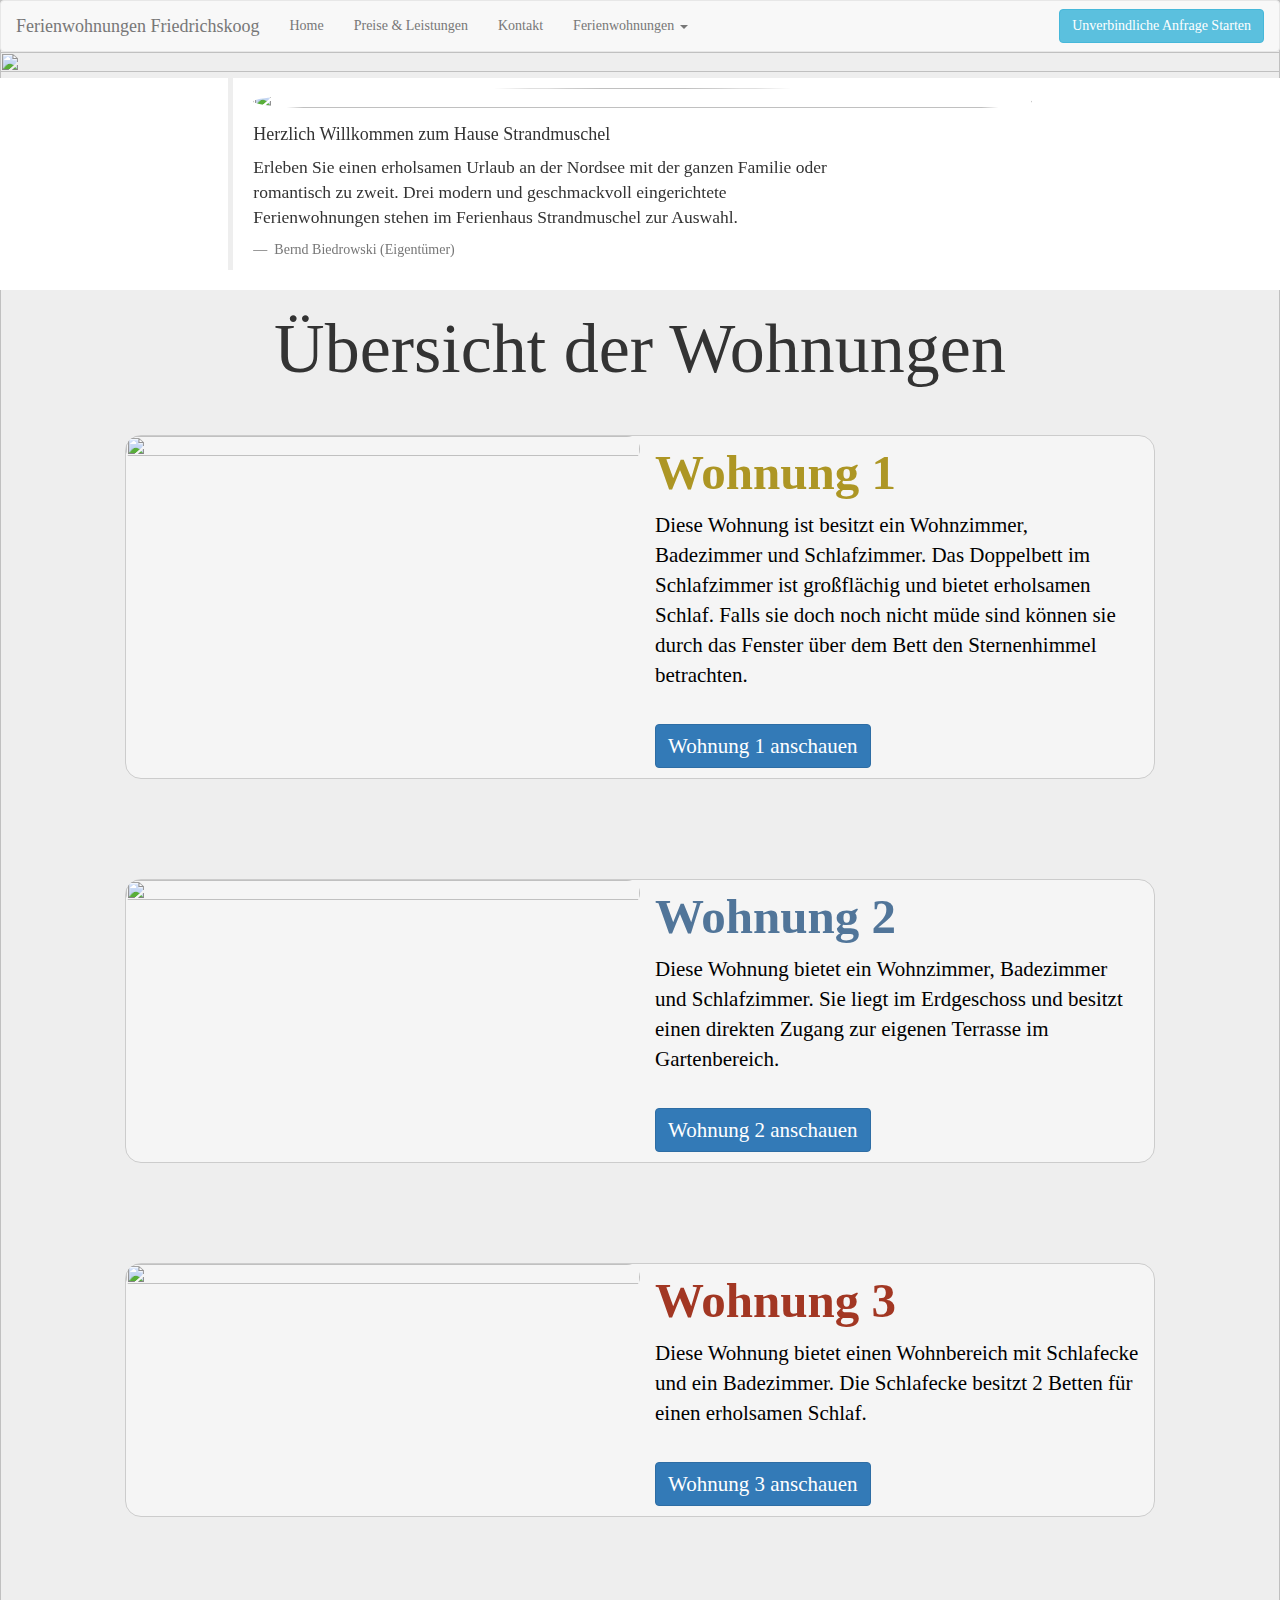
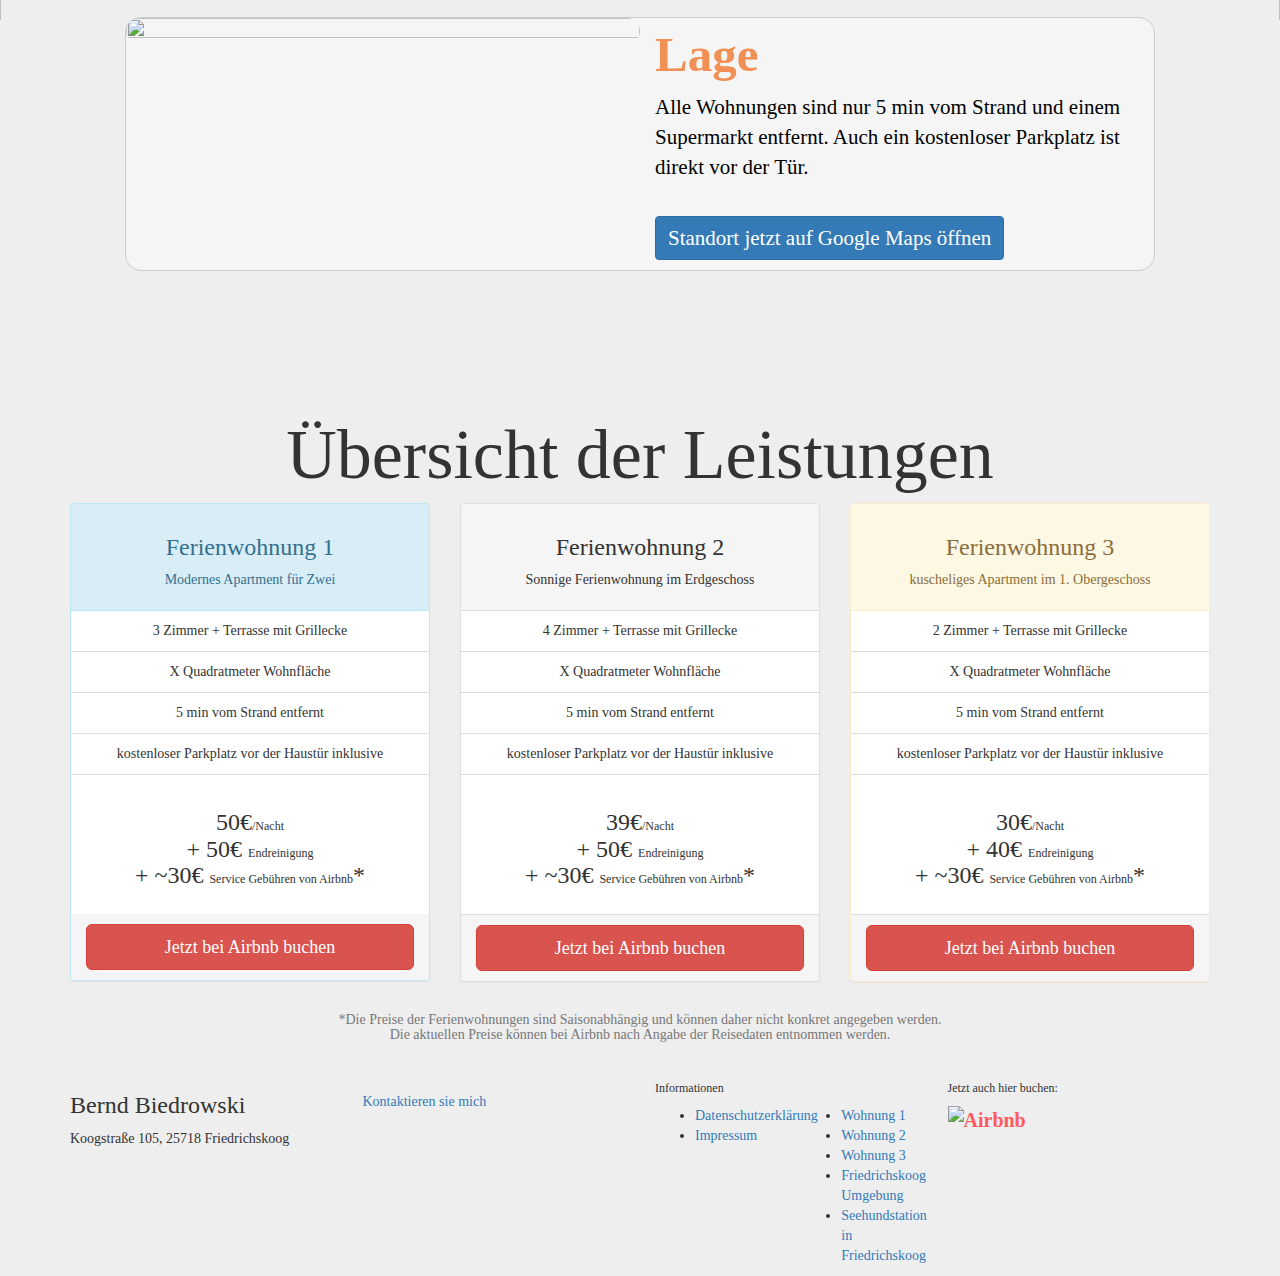
==== commit 6c4e79af: "minor js site not finished" ====
--- a/index.html
+++ b/index.html
@@ -40,7 +40,7 @@
           </div>
           <div id="navbar" class="navbar-collapse collapse">
             <ul class="nav navbar-nav">
-               <li class="active"><a href="https://ferien-wohnungen-schleswig-holstein.github.io/friedrichskoog/">Home</a></li>
+               <li  ><a href="https://ferien-wohnungen-schleswig-holstein.github.io/friedrichskoog/">Home</a></li>
                <li><a href="#overviewPrices">Preise & Leistungen</a></li>
                <li><a href="https://ferien-wohnungen-schleswig-holstein.github.io/friedrichskoog/html/kontakt.html">Kontakt</a></li>
                <li class="dropdown">
@@ -66,11 +66,6 @@
         </div><!--/.container-fluid -->
       </nav>
   <!-- end navbar-->
-
-  <div class="alert alert-danger" role="alert" style="margin:0!important;">
-      Diese Website befindet sich noch in der Entwicklung.
-      Datenschutzerklärung, Impressum, 360 Grad Bilder sowie einige Verbesserungen folgen noch!
-    </div>
       
   <!-- Start Parallax -->
   <div class="ismobile" style="overflow: hidden;" width="100%" height="95%">
@@ -322,7 +317,7 @@
                 </div>
                 <div class="col-md-6 px-4">
                   <br>
-                   <a href="https://ferien-wohnungen-schleswig-holstein.github.io/friedrichskoog/html/kontakt.html" class="btn-footer">Kontaktiere mich</a>
+                   <a href="https://ferien-wohnungen-schleswig-holstein.github.io/friedrichskoog/html/kontakt.html" class="btn-footer">Kontaktieren sie mich</a>
                 </div>
              </div>
           </div>
@@ -372,6 +367,10 @@
 
 });
   </script>
+  <script>
+    alert(  "Diese Website befindet sich noch in der Entwicklung."+
+      "Datenschutzerklärung, Impressum, 360 Grad Bilder sowie einige Verbesserungen folgen noch!");
+  </script>
   <!-- END Javascript-->
   
   </body>
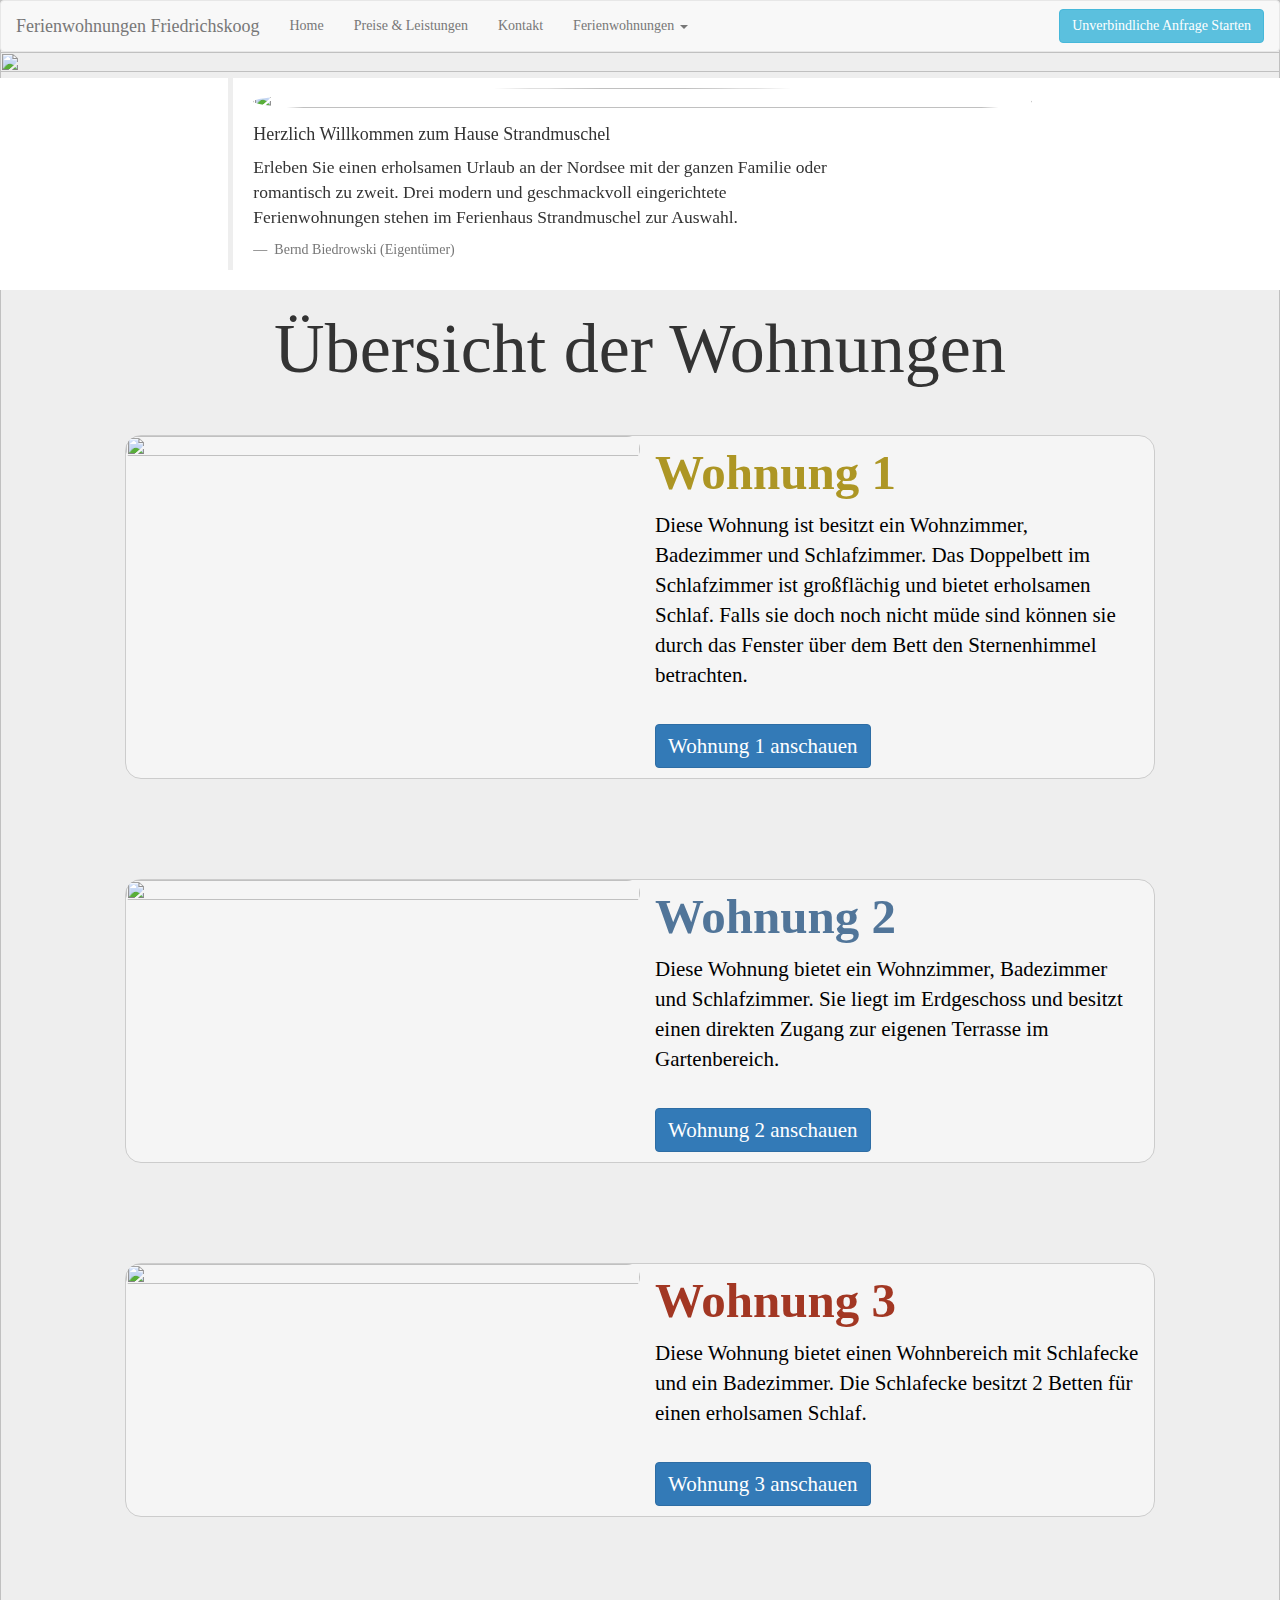
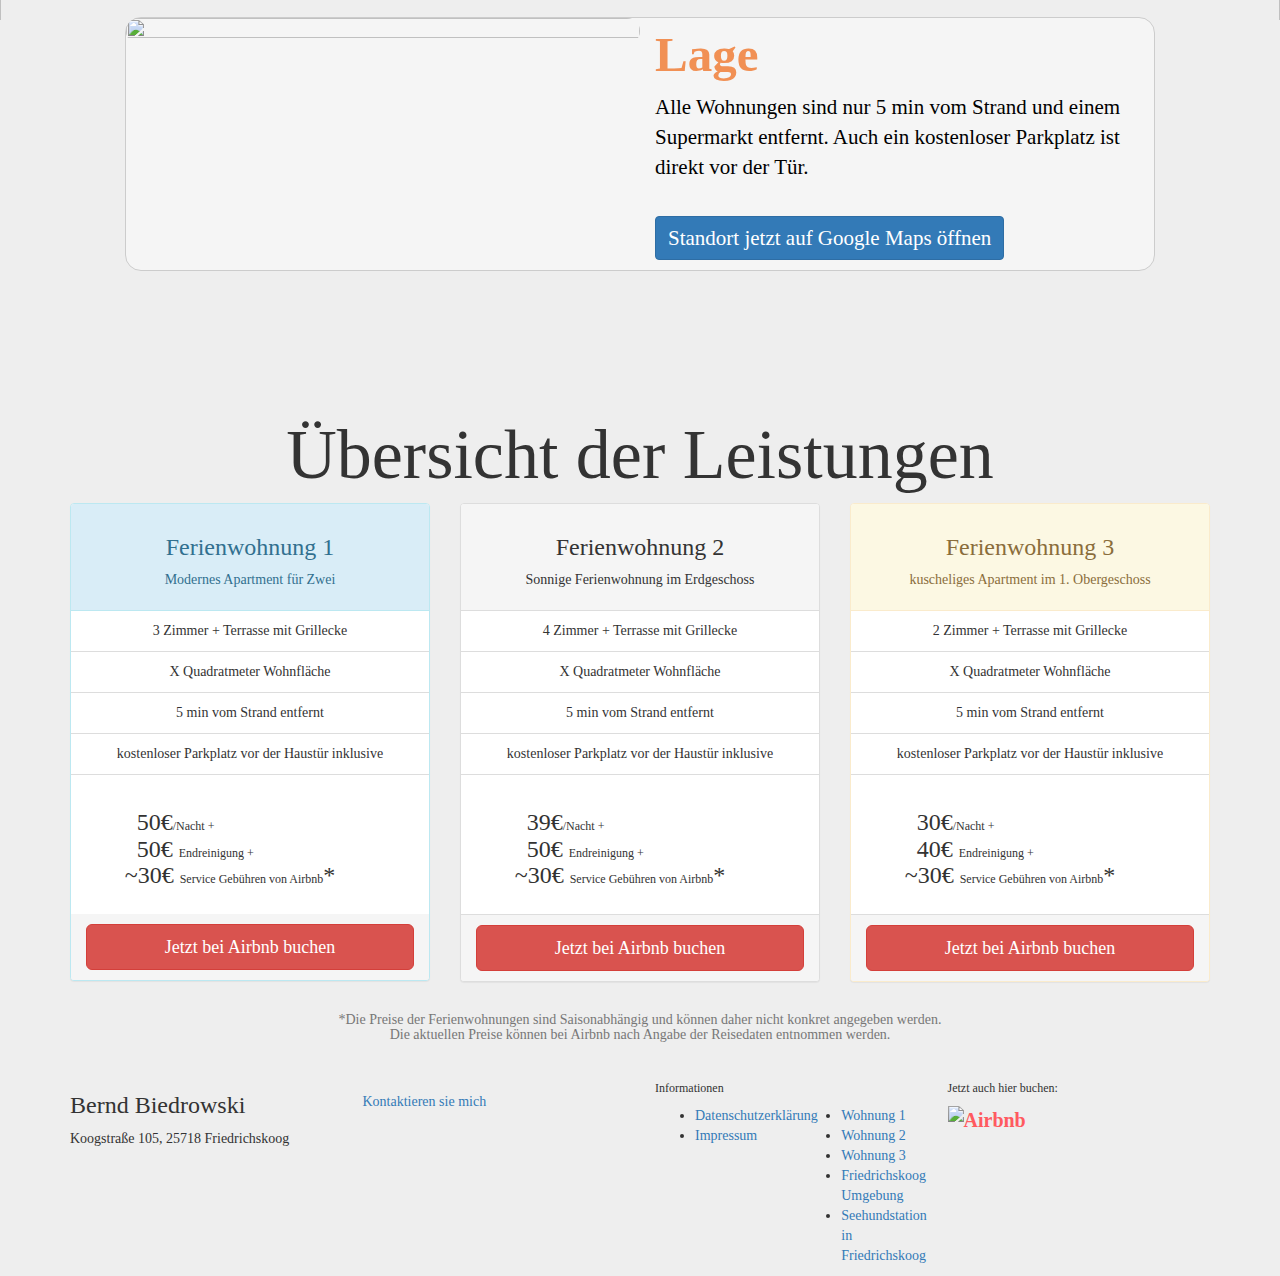
==== commit 8f8a6a93: "fix prices" ====
--- a/index.html
+++ b/index.html
@@ -211,11 +211,11 @@
                           <li class="list-group-item">
                             kostenloser Parkplatz vor der Haustür inklusive
                           </li>
-                          <div class="panel-body text-center">
+                          <div class="panel-body text-left" style="padding-left: 15%">
                               <h3 class="hprice pricetag">
-                                    50€<span class="overviewPricesText">/Nacht</span><br>
-                                    + 50€ <span class="overviewPricesText">Endreinigung</span><br>
-                                    + ~30€ <span class="overviewPricesText">Service Gebühren von Airbnb</span>*</h3>
+                                  &nbsp 50€<span class="overviewPricesText">/Nacht +</span><br>
+                                  &nbsp 50€ <span class="overviewPricesText">Endreinigung +</span><br>
+                                       ~30€ <span class="overviewPricesText">Service Gebühren von Airbnb</span>*</h3>
                           </div>
                         </ul>
                         <div class="panel-footer btn-hide"> 
@@ -246,11 +246,11 @@
                             <li class="list-group-item">
                               kostenloser Parkplatz vor der Haustür inklusive
                             </li>
-                            <div class="panel-body text-center">
+                            <div class="panel-body text-left" style="padding-left: 15%">
                                 <h3 class="hprice pricetag">
-                                    39€<span class="overviewPricesText">/Nacht</span><br>
-                                    + 50€ <span class="overviewPricesText">Endreinigung</span><br>
-                                    + ~30€ <span class="overviewPricesText">Service Gebühren von Airbnb</span>*</h3>
+                                    &nbsp 39€<span class="overviewPricesText">/Nacht +</span><br>
+                                    &nbsp 50€ <span class="overviewPricesText">Endreinigung +</span><br>
+                                         ~30€ <span class="overviewPricesText">Service Gebühren von Airbnb</span>*</h3>
                             </div>
                         <div class="panel-footer btn-hide"> 
                           <a class="btn btn-lg btn-block btn-danger " href="https://www.airbnb.de/rooms/31629506?location=Friedrichskoog%2C%20Deutschland&adults=1&guests=1&check_in=&check_out=&children=0&infants=0&source_impression_id=p3_1556996493_xZc%2BCcOb%2FPHpsG%2BI#">Jetzt bei Airbnb buchen</a> 
@@ -280,11 +280,11 @@
                             <li class="list-group-item">
                               kostenloser Parkplatz vor der Haustür inklusive
                             </li>
-                            <div class="panel-body text-center">
+                            <div class="panel-body text-left" style="padding-left: 15%">
                                 <h3 class="hprice pricetag">
-                                    30€<span class="overviewPricesText">/Nacht</span><br>
-                                    + 40€ <span class="overviewPricesText">Endreinigung</span><br>
-                                    + ~30€ <span class="overviewPricesText">Service Gebühren von Airbnb</span>*</h3>
+                                    &nbsp 30€<span class="overviewPricesText">/Nacht +</span><br>
+                                    &nbsp 40€ <span class="overviewPricesText">Endreinigung +</span><br>
+                                         ~30€ <span class="overviewPricesText">Service Gebühren von Airbnb</span>*</h3>
                               </div>
                         <div class="panel-footer btn-hide"> 
                           <a class="btn btn-lg btn-block btn-danger " href="https://www.airbnb.de/rooms/17316805?location=Friedrichskoog%2C%20Deutschland&adults=1&guests=1&check_in=&check_out=&children=0&infants=0&source_impression_id=p3_1556996495_8zST0iMWYRifCK89">Jetzt bei Airbnb buchen</a> 
